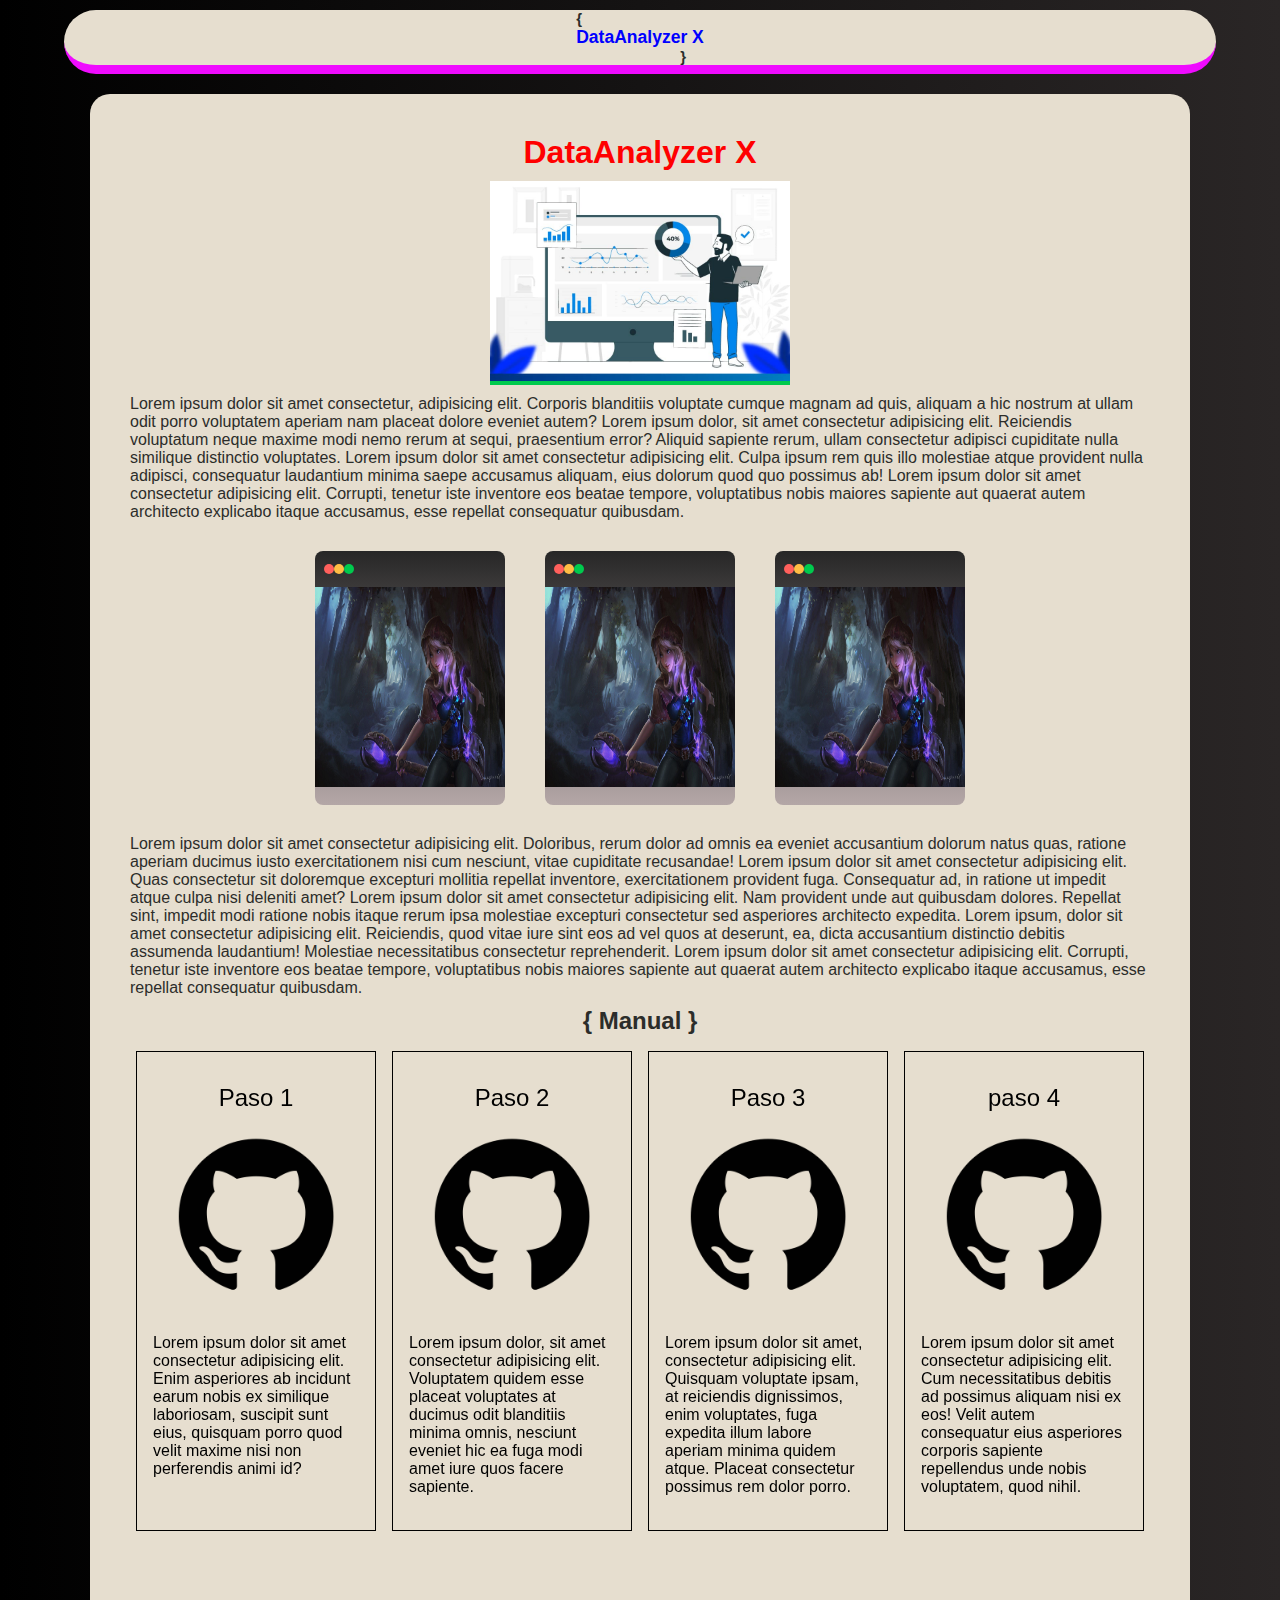
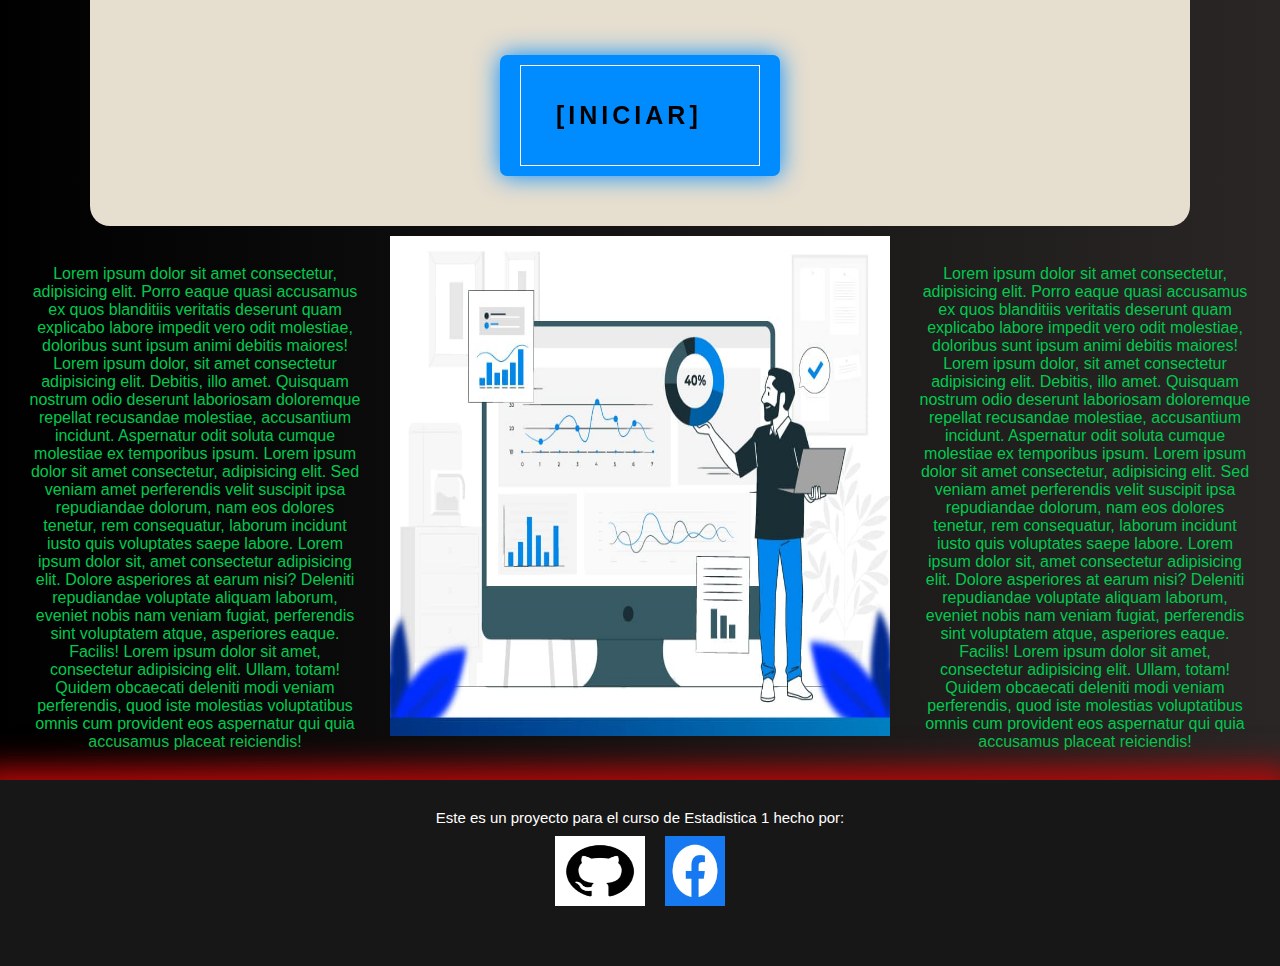
==== index.html @ dcce1c60 "diseño" ====
<!DOCTYPE html>
<html lang="es">
<head>
    <meta charset="UTF-8">
    <meta name="viewport" content="wiodth=device-width, initial-scale=1.0">
    <link rel="preconnect" href="https://fonts.googleapis.com">
    <link rel="stylesheet" href="css/estilo.css">
    <title>Inicio </title>
</head>
<body>
 
        <div class="header">
      
            <img class="logo" src="">
            <div class="menu">
              <p>&#123;</p>
              <h3> DataAnalyzer X</h3>
              <p> &nbsp;  &nbsp;  &nbsp;  &nbsp;  &nbsp;  &nbsp; &nbsp;  &nbsp;  &nbsp;  &nbsp;  &nbsp;   &nbsp; &nbsp;&#125;</p>
            </div>
           
        </div>


       
         
      </div>
 
        <div class="container">
                    <H1>DataAnalyzer X</H1>
            <div class="imagen">
                <div>
                    <img class="img1"  id="img1" src="img/Portada-tipos-de-datos-estadisticos.jpg" alt="">
                </div>
            </div>
 
            
            <div class="conte">
                <p>
                  Lorem ipsum dolor sit amet consectetur, adipisicing elit. Corporis blanditiis voluptate cumque magnam ad quis, aliquam a hic nostrum at ullam odit porro voluptatem aperiam nam placeat dolore eveniet autem?
                  Lorem ipsum dolor, sit amet consectetur adipisicing elit. Reiciendis voluptatum neque maxime modi nemo rerum at sequi, praesentium error? Aliquid sapiente rerum, ullam consectetur adipisci cupiditate nulla similique distinctio voluptates.
                  Lorem ipsum dolor sit amet consectetur adipisicing elit. Culpa ipsum rem quis illo molestiae atque provident nulla adipisci, consequatur laudantium minima saepe accusamus aliquam, eius dolorum quod quo possimus ab!
                  Lorem ipsum dolor sit amet consectetur adipisicing elit. Corrupti, tenetur iste inventore eos beatae tempore, voluptatibus nobis maiores sapiente aut quaerat autem architecto explicabo itaque accusamus, esse repellat consequatur quibusdam.</p>
            </div>
                  
           <div class="imagenesesta">
            <!--–1 -->
            <div class="tarjeta">
               <div class="tresc">
                 <div class="circulo">
                   <span class="rojo"></span>
                 </div>
                 <div class="circulo">
                   <span class="amarillo"></span>
                 </div>
                 <div class="circulo">
                   <span class="verde"></span>
                 </div>
               </div>
               <div class="inteesta">
                 <img class="img1esta" src="img/wp2635093-league-of-legends-lux-wallpapers.jpg" alt="">
        
               </div>
             </div>
             <!--–2 -->
             <div class="tarjeta">
                <div class="tresc">
                  <div class="circulo">
                    <span class="rojo"></span>
                  </div>
                  <div class="circulo">
                    <span class="amarillo"></span>
                  </div>
                  <div class="circulo">
                    <span class="verde"></span>
                  </div>
                </div>
                <div class="inteesta">
                    <img class="img1esta" src="img/wp2635093-league-of-legends-lux-wallpapers.jpg" alt="">
           
                  </div>
              </div>
              <!--–3 -->
              <div class="tarjeta">
                <div class="tresc">
                  <div class="circulo">
                    <span class="rojo"></span>
                  </div>
                  <div class="circulo">
                    <span class="amarillo"></span>
                  </div>
                  <div class="circulo">
                    <span class="verde"></span>
                  </div>
                </div>
                <div class="inteesta">
                    <img class="img1esta" src="img/wp2635093-league-of-legends-lux-wallpapers.jpg" alt="">
           
                  </div>
              </div>

          </div>

          <div class="conte">
            <p> Lorem ipsum dolor sit amet consectetur adipisicing elit. Doloribus, rerum dolor ad omnis ea eveniet accusantium dolorum natus quas, ratione aperiam ducimus iusto exercitationem nisi cum nesciunt, vitae cupiditate recusandae!
                Lorem ipsum dolor sit amet consectetur adipisicing elit. Quas consectetur sit doloremque excepturi mollitia repellat inventore, exercitationem provident fuga. Consequatur ad, in ratione ut impedit atque culpa nisi deleniti amet?
              Lorem ipsum dolor sit amet consectetur adipisicing elit. Nam provident unde aut quibusdam dolores. Repellat sint, impedit modi ratione nobis itaque rerum ipsa molestiae excepturi consectetur sed asperiores architecto expedita.
              Lorem ipsum, dolor sit amet consectetur adipisicing elit. Reiciendis, quod vitae iure sint eos ad vel quos at deserunt, ea, dicta accusantium distinctio debitis assumenda laudantium! Molestiae necessitatibus consectetur reprehenderit.
              Lorem ipsum dolor sit amet consectetur adipisicing elit. Corrupti, tenetur iste inventore eos beatae tempore, voluptatibus nobis maiores sapiente aut quaerat autem architecto explicabo itaque accusamus, esse repellat consequatur quibusdam.</p>
        </div>
               <!-- Manual -->
            <div>
                <h2>&#123; Manual &#125;</h2>
            </div>

            <div class="desplazamientoderecha">
              <ol>
                  <li >
                      <h2>Paso 1</h2>
                      <img src="img/github_git_icon_145985.png" alt="">
                      <p>Lorem ipsum dolor sit amet consectetur adipisicing elit. Enim asperiores ab incidunt earum nobis ex similique laboriosam, suscipit sunt eius, quisquam porro quod velit maxime nisi non perferendis animi id?</p>
                  </li>
                  <li>
                      <h2>Paso 2</h2>
                      <img src="img/github_git_icon_145985.png" alt="">
                      <p>Lorem ipsum dolor, sit amet consectetur adipisicing elit. Voluptatem quidem esse placeat voluptates at ducimus odit blanditiis minima omnis, nesciunt eveniet hic ea fuga modi amet iure quos facere sapiente.</p>
                  </li>
                  <li>
                      <h2>Paso 3</h2>
                      <img src="img/github_git_icon_145985.png" alt="">
                      <p>Lorem ipsum dolor sit amet, consectetur adipisicing elit. Quisquam voluptate ipsam, at reiciendis dignissimos, enim voluptates, fuga expedita illum labore aperiam minima quidem atque. Placeat consectetur possimus rem dolor porro.</p>
                  </li>
                  <li>
                      <h2>paso 4</h2>
                      <img src="img/github_git_icon_145985.png" alt="">
                      <p>Lorem ipsum dolor sit amet consectetur adipisicing elit. Cum necessitatibus debitis ad possimus aliquam nisi ex eos! Velit autem consequatur eius asperiores corporis sapiente repellendus unde nobis voluptatem, quod nihil.</p>
                  </li>
                  <li>
                      <h2>paso 5</h2>
                      <img src="img/github_git_icon_145985.png" alt="">
                      <p>Lorem ipsum dolor sit amet, consectetur adipisicing elit. Officiis fugit praesentium perspiciatis voluptatibus quibusdam quidem velit? Fugiat harum repellat provident minima quasi. Praesentium modi ea, nostrum fugit nisi vel maiores.</p>
                  </li>
                  <li>
                      <h2>paso 6</h2>
                      <img src="img/github_git_icon_145985.png" alt="">
                      <p>Lorem ipsum dolor sit amet consectetur, adipisicing elit. Enim natus quos repudiandae? Vitae repellat totam earum ducimus. Harum perferendis, temporibus dicta quos, error nam assumenda deserunt natus non nostrum accusantium.</p>
                  </li>
                  <li>
                      <h2>paso 7</h2>
                      <img src="img/github_git_icon_145985.png" alt="">
                      <p>Lorem ipsum dolor sit, amet consectetur adipisicing elit. Quia alias maiores laudantium dolor veniam consequuntur dicta, cumque voluptatum magni doloribus impedit, quos, quo aperiam quaerat sunt expedita officia voluptatibus nulla!</p>
                  </li>
                  <li>
                      <h2>paso 8</h2>
                      <img src="img/github_git_icon_145985.png" alt="">
                      <p>Lorem ipsum, dolor sit amet consectetur adipisicing elit. Minus consectetur fuga ducimus excepturi ut iste asperiores saepe, quasi maxime, hic in repellendus impedit fugit laboriosam debitis eveniet? Neque, mollitia temporibus!</p>
                  </li>
                  <li>
                      <h2>paso 9</h2>
                      <img src="img/github_git_icon_145985.png" alt="">
                      <p>Lorem ipsum, dolor sit amet consectetur adipisicing elit. Sed rerum ratione saepe tempore commodi asperiores eligendi nemo labore dicta quibusdam, iusto nihil quisquam veniam corrupti. Magnam, ad odit! Tempora, explicabo?</p>
                  </li>
                  <li>
                      <h2>paso 10</h2>
                      <img src="img/github_git_icon_145985.png" alt="">
                      <p>Lorem ipsum dolor sit amet consectetur adipisicing elit. Enim asperiores ab incidunt earum nobis ex similique laboriosam, suscipit sunt eius, quisquam porro quod velit maxime nisi non perferendis animi id?</p>
                  </li>
                  <li>
                      <h2>paso 11</h2>
                      <img src="img/github_git_icon_145985.png" alt="">
                      <p>Lorem ipsum dolor, sit amet consectetur adipisicing elit. Voluptatem quidem esse placeat voluptates at ducimus odit blanditiis minima omnis, nesciunt eveniet hic ea fuga modi amet iure quos facere sapiente.</p>
                  </li>
              </ol>
          </div>
                  
                      <!-- boton iniciar -->
            
              <div class="boton1">

                <button  href="inisiousuario.html" class="botoni">

                    <nav class="barnav">
                      <ul>
                          <li style=" 
                          background-image: none;
                           "
                            
                          class=""><a href="inisiousuario.html">[Iniciar]</a></li>
                      </ul>
              
                  </nav>

                </button>

              </div>
            </div>
            
            <div class="imagen2">
                <p class="parrafo">
                 Lorem ipsum dolor sit amet consectetur, adipisicing elit. Porro eaque quasi accusamus ex quos blanditiis veritatis deserunt quam explicabo labore impedit vero odit molestiae, doloribus sunt ipsum animi debitis maiores!
                  Lorem ipsum dolor, sit amet consectetur adipisicing elit. Debitis, illo amet. Quisquam nostrum odio deserunt laboriosam doloremque repellat recusandae molestiae, accusantium incidunt. Aspernatur odit soluta cumque molestiae ex temporibus ipsum.
                  Lorem ipsum dolor sit amet consectetur, adipisicing elit. Sed veniam amet perferendis velit suscipit ipsa repudiandae dolorum, nam eos dolores tenetur, rem consequatur, laborum incidunt iusto quis voluptates saepe labore.
                  Lorem ipsum dolor sit, amet consectetur adipisicing elit. Dolore asperiores at earum nisi? Deleniti repudiandae voluptate aliquam laborum, eveniet nobis nam veniam fugiat, perferendis sint voluptatem atque, asperiores eaque. Facilis!
                  Lorem ipsum dolor sit amet, consectetur adipisicing elit. Ullam, totam! Quidem obcaecati deleniti modi veniam perferendis, quod iste molestias voluptatibus omnis cum provident eos aspernatur qui quia accusamus placeat reiciendis!
                
                </p>
              <img src="img/Portada-tipos-de-datos-estadisticos.jpg" class="imagenfin" alt="">
                <p class="parrafo">
                  Lorem ipsum dolor sit amet consectetur, adipisicing elit. Porro eaque quasi accusamus ex quos blanditiis veritatis deserunt quam explicabo labore impedit vero odit molestiae, doloribus sunt ipsum animi debitis maiores!
                  Lorem ipsum dolor, sit amet consectetur adipisicing elit. Debitis, illo amet. Quisquam nostrum odio deserunt laboriosam doloremque repellat recusandae molestiae, accusantium incidunt. Aspernatur odit soluta cumque molestiae ex temporibus ipsum.
                  Lorem ipsum dolor sit amet consectetur, adipisicing elit. Sed veniam amet perferendis velit suscipit ipsa repudiandae dolorum, nam eos dolores tenetur, rem consequatur, laborum incidunt iusto quis voluptates saepe labore.
                  Lorem ipsum dolor sit, amet consectetur adipisicing elit. Dolore asperiores at earum nisi? Deleniti repudiandae voluptate aliquam laborum, eveniet nobis nam veniam fugiat, perferendis sint voluptatem atque, asperiores eaque. Facilis!
                  Lorem ipsum dolor sit amet, consectetur adipisicing elit. Ullam, totam! Quidem obcaecati deleniti modi veniam perferendis, quod iste molestias voluptatibus omnis cum provident eos aspernatur qui quia accusamus placeat reiciendis!
                
                </p>
            </div>


        </div>

        
  <footer class="footer">

   
    <div class="footer__container">
      <p class="container__contenido__footer">Este es un proyecto para el curso de Estadistica 1 hecho por: </p>
<!--–1 
      <ul class="container__nombres"> 
    <li class="nombres__letras">Jayron Josué Guarchaj Menchú </li>
      <li class="nombres__letras">Gadiel Isaí Us Cosme</li>
      <li class="nombres__letras">Daniel Coroxom</li>
      <li class="nombres__letras">Dany</li>
      </ul>
    -->

      
    </div>

    <div class="redes">
      <div class="gitup">
        <img class="git" src="img/github_git_icon_145985.png" alt="">
      </div>

      <div class="face">
        <img class="facebook" src="img/XGehZ_9v_400x400.jpg" alt="">

      </div>
    </div>
  </footer>  

     
       
</body>
</html>
---- css/estilo.css ----
@import url('https://fonts.googleapis.com/css2?family=Roboto+Condensed:wght@300;400&display=swap');
@import url('https://fonts.googleapis.com/css2?family=Bebas+Neue&display=swap');

.botonimagen{
  background-image: none;

}

* {

    margin: 0;
    padding: 0;
    box-sizing: border-box;
    text-decoration: none;
    list-style: none;
  }
  body {

	display: flex;
	justify-content: center;
	align-items: center;
	flex-direction: column;

	width: 100%;
	height: 100%;
	color:#2c2d2a;

    font-family: "Roboto", sans-serif;
     
    background: linear-gradient(
      to right,
      #000000,
      #2a2626
    ); 
  }

a {
	text-decoration: none;
    
	color:#2c2d2a;
}


h1,
h2 {
	margin: 0;
	padding: auto;
	align-items: center;
	text-align: center;
}



H1{
	padding: 10px;
	color: #ff0000;
}
.header {
	
	cursor: default;
	margin: 10px;
	border-radius: 50px;
	display: flex;
	align-items: center;
	height:auto;
	width: 90%;
	white-space: nowrap;
	flex-shrink: 0;
	font-weight: 900;
	font-size: 15px;
	border-bottom: 9px solid rgb(239, 11, 255);
	background-color:#e6decf;
    justify-content: center;

}

.container {
	
	cursor: default;
	max-width: 1100px;
	border-radius: 4px;
	height: auto;
	margin: 10px;
	display: flex;
	flex-direction: column;
	background-color: #e6decf;
	padding: 30px;
	border-radius: 20px;
}

.img1 {
	width: 300px;
	height: 200px;
	
}
.imagen{
  width: auto;
  height:auto;
    color: #00ca4e;
	background-color: #00ca4e;
	align-items: center;
	align-self: center;
	padding:auto;

}
.conte{
	padding: 10px;
}

.imagenesesta{
	display: flex;

	align-items: center;
	align-self: center;
	padding:auto;
}

   
/*tarjetas*/
.tarjeta {
	width: 190px;
	height: 254px;
	margin: 0 auto;
	align-items: center;
	text-align: center;
	background: linear-gradient(0deg, #b4a7a7, #272727);
	border-radius: 8px;
	z-index: 1;
	margin: 20px;
  }
  
  .tresc {
	display: flex;
	align-items: center;
	padding: 9px;
  }
  
  .circulos {
	padding: 0 4px;
  }
  
  .rojo,.amarillo,.verde {
	display: inline-block;
	align-items: center;
	width: 10px;
	height: 10px;
	padding: 1px;
	border-radius: 50%;
  }
  
  .rojo {
	background-color: #ff605c;
  }
  
  .amarillo {
	background-color: #ffbd44;
  }
  
  .verde {
	background-color: #00ca4e;
  }


.inteesta{
	color: #ff605c;
	background-color: #ff605c;
	height: 200px;
}
.img1esta{
	height: 200px;
	width: 190px;
}


.boton1{
  
	padding: 20px;
	align-self: center;

}
.botoni{
	padding: 10px 20px;
	border: none;
	font-size: 17px;
	color: #fff;
	border-radius: 7px;
	letter-spacing: 4px;
	font-weight: 700;
	text-transform: uppercase;
	transition: 0.5s;
	transition-property: box-shadow;
	background: rgb(0,140,255);
	box-shadow: 0 0 25px rgb(0,140,255);
}




.botoni:hover {
  cursor: url(/public/img/imgcursor/mai-san.png),auto;
  box-shadow: 0 0 10px rgb(167, 15, 209),
              0 0 35px rgb(255, 0, 106),
              0 0 60px rgb(118, 0, 245),
              0 0 110px rgb(0,140,255);
}

h3{

    color: blue;
    animation: de 3s infinite;

     
}

@keyframes de {

    0% {
        opacity: 0;
      }
      
      86.1% {
        opacity: 1;
        text-shadow: 0 0 30px rgba(255, 0, 0, 0.6), 0 0 60px rgb(167, 0, 239), 0 0 110px rgba(255, 255, 255, 0.25), 0 0 100px rgba(255, 255, 255, 0.1);
      }

    }
   



.footer {
	width: 100%;
	height: 100%;
    box-shadow:  -5px 5px 28px 17px #b70909;
    cursor: default;
    background-color: rgb(24, 23, 23);
    -webkit-padding-before: 40px;
            padding-block-start: 29px;
    display: -ms-grid;
    display: grid;
    justify-items: center;
    -webkit-padding-after: 50px;
            padding-block-end: 50px;
  }

  .footer__container p {
    color: white;
    font-size: 15px;
    text-align: center;
  }
  .footer__container ul {
    list-style: none;
  }
  .footer__container ul li {
    font-size: 15
    px;
    color: white;
    text-align: center;
  }


  ::-webkit-scrollbar{
    width: 20px;
  }

  ::-webkit-scrollbar-track{
    border: 4px solid rgb(48, 45, 45);
    box-shadow: 0 0 5px 5px rgba(0, 0, 0, 0.868) inset;
  }

  ::-webkit-scrollbar-thumb{
    border-radius: 100%;

    background: linear-gradient(
    45deg,
    rgb(255, 90, 90),
    #615363
    );
    

  }



  .redes{

	display: flex;

  }

.gitup{
	display: flex;
	background-color: white;
	margin: 10px;
}
  .git{
	height: 70px;
	width: 90px;
  }

  .face{
	display: flex;
	background-color: white;
	margin: 10px;
  }
  .facebook{
	height: 70px;
	width: 60px;
  }
.imagenfin{
 height: 500px;
 width: 500px;

}

.parrafo{
  margin:auto;
  display: flex;
  padding: 29px;
  text-align: center;
  
}
  .imagen2{
    padding: auto;
    display: flex;
    color: #00ca4e;
    border-color:  #ff0000 ;
  }
  .barnav li :hover{
    cursor:url(/img/imgcursor/mai-san.png),auto ;
    border-radius: 100px;
 color:#cf2d3a;

}
a{
  cursor:pointer;
}
.barnav ul li a  {
    position: relative;
    float:left;
  font-size:25px;
  padding: 19px;
  color: rgb(0, 0, 0);
 
}


/*Manual*/

.desplazamientoderecha { /**/
    overflow: auto; /*para que no se salga*/
	height:600px;/*altura */
    padding: 1rem;
    scroll-timeline-axis: inline;
}

ol,ul {
    display: grid;
    grid-template-columns: repeat(auto-fill, minmax(240px, 1fr));
    grid-gap: 1rem;
    display: flex;
    gap: 1rem;
    list-style: none;
    padding-left: 0;
    counter-reset: list-item;
    perspective: 9000px;
    transform-style: preserve-3d;
    perspective-origin: 50% 50%;

    > li {
        flex: 1 1 240px;
        min-width: 240px;
        border: 1px solid currentColor;
        padding: 1rem;
        animation: auto ease-in-out intro forwards,
            auto ease-in-out outro forwards;
        animation-timeline: view(inline);
        animation-range: entry, exit;
        transform-origin: bottom center;
    }

    p,
    h2 {
        margin-top: 1rem;
        margin-bottom: 0;
    }

    h2 {
        color: rgb(0, 0, 0)fff;
        font-weight: normal;
    }
}

ol > li {
    display: flex;
    flex-direction: column;
    color: #000000;
    position: relative;
    overflow: hidden;

    &::before {
       
        font-size: 5em;
        font-weight: bold;
        color: #e10000;
        margin-bottom: 1rem;
        line-height: 1;
    }

    &::after {
        content: "";
        background-image: var(--bg);
        position: absolute;
        inset: -20px;
        background-size: cover;
        transform: scale(1);
        transition: transform 0.5s ease-out, opacity 0.4s linear;
        opacity: 0;
        z-index: -1;
    }

    &:hover {
        color: #000000;
        &::after {
            transform: scale(1.1) rotate(4deg);
            opacity: 0.8;
        }
    }
}


@keyframes intro {
    from {
        transform-origin: center left;
        opacity: 0;
        scale: 0;
        rotate: z -90deg;
        translate: 0 -100%;
    }
    to {
        transform-origin: center left;
        opacity: 1;
        scale: 1;
        rotate: z 0deg;
        translate: 0 0;
    }
}

@keyframes outro {
    from {
        transform-origin: center right;
        opacity: 1;
        scale: 1;
        translate: 0 0;
    }
    to {
        transform-origin: center right;
        opacity: 0;
        scale: 0;
        translate: 0 100%;
    }
}
li{
	background-image: url(/public/componentes/img/wp2635093-league-of-legends-lux-wallpapers.jpg);

}
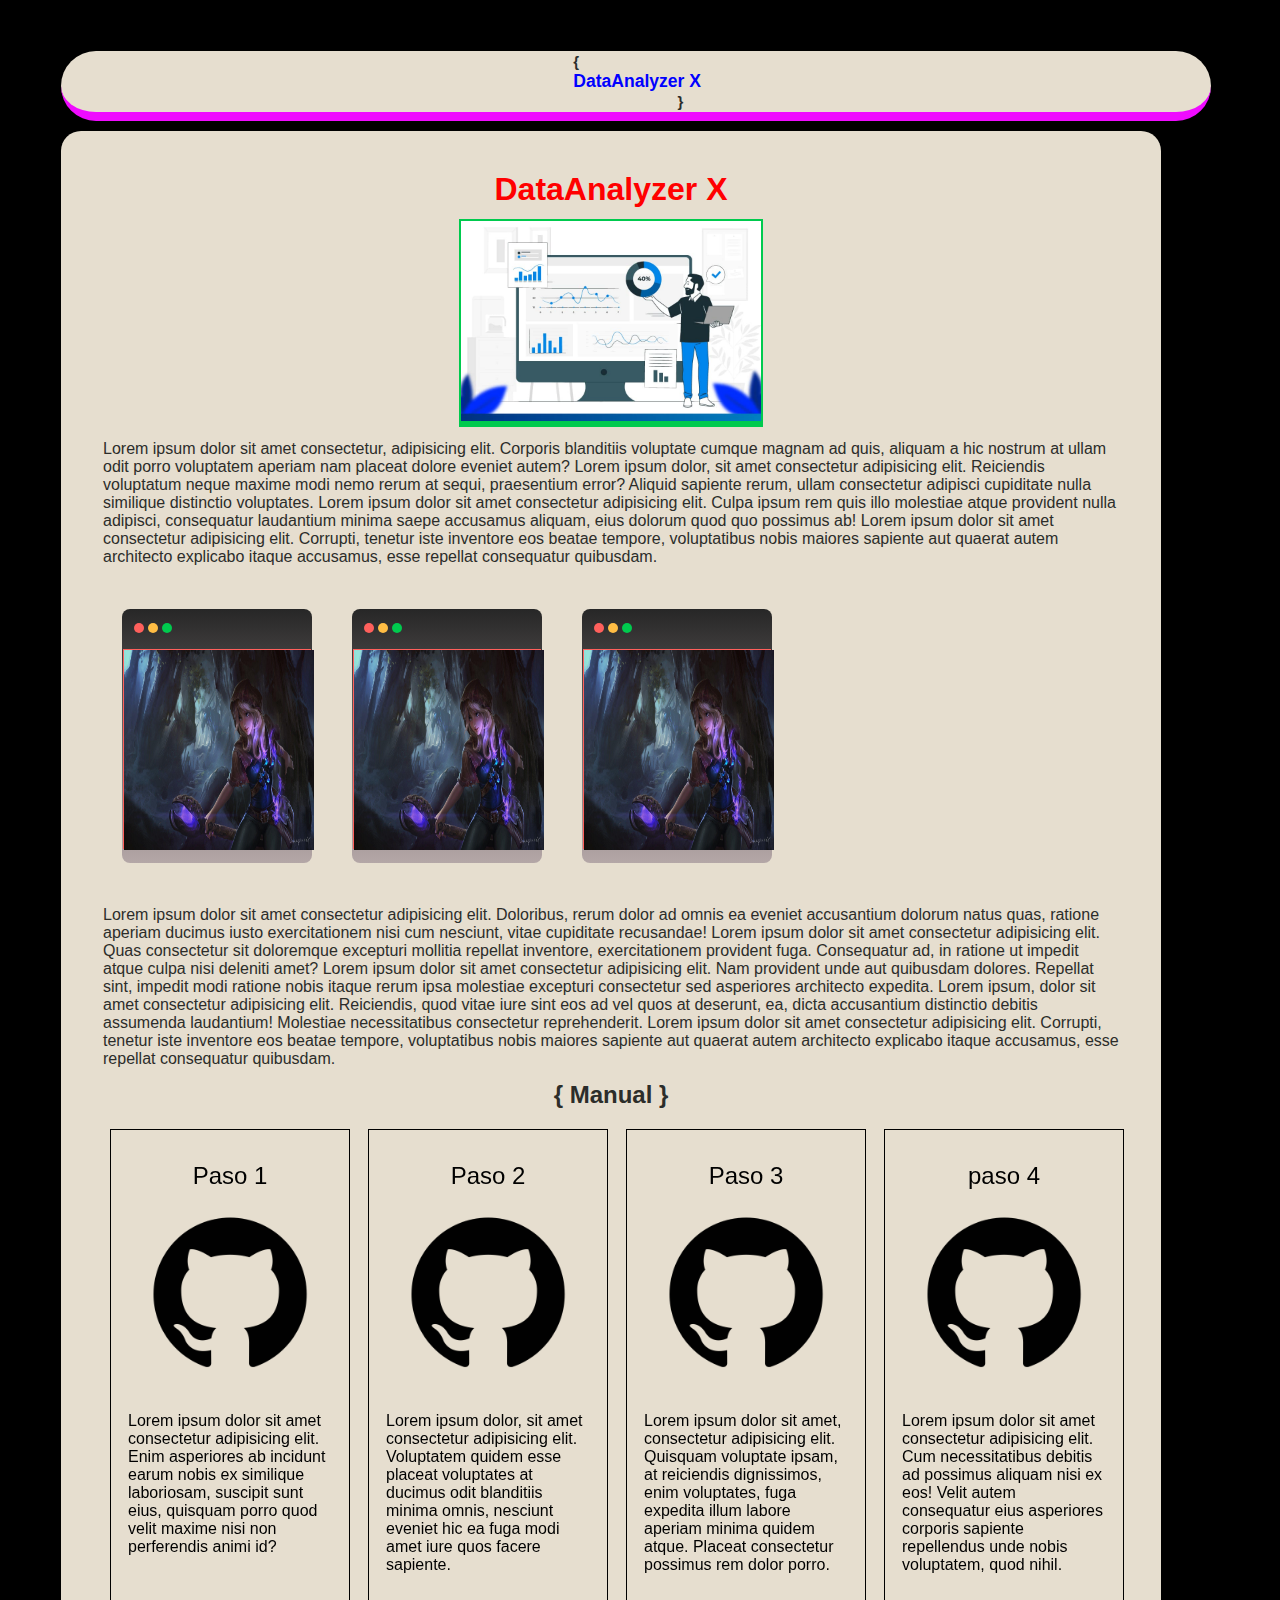
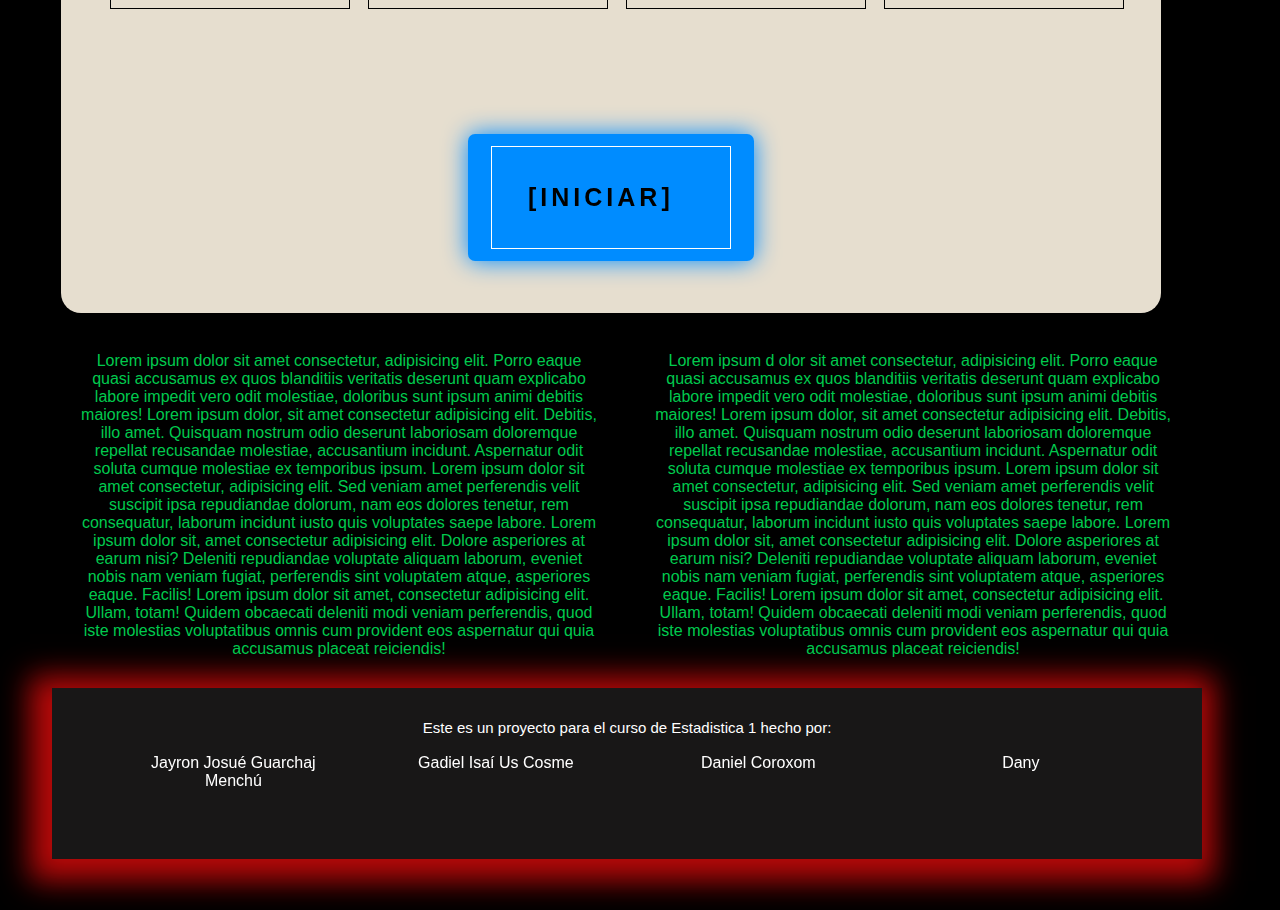
==== commit f5cec134: "Deseño2" ====
--- a/index.html
+++ b/index.html
@@ -181,9 +181,7 @@
                     <nav class="barnav">
                       <ul>
                           <li style=" 
-                          background-image: none;
-                           "
-                            
+                          background-image: none;"
                           class=""><a href="inisiousuario.html">[Iniciar]</a></li>
                       </ul>
               
@@ -202,10 +200,11 @@
                   Lorem ipsum dolor sit, amet consectetur adipisicing elit. Dolore asperiores at earum nisi? Deleniti repudiandae voluptate aliquam laborum, eveniet nobis nam veniam fugiat, perferendis sint voluptatem atque, asperiores eaque. Facilis!
                   Lorem ipsum dolor sit amet, consectetur adipisicing elit. Ullam, totam! Quidem obcaecati deleniti modi veniam perferendis, quod iste molestias voluptatibus omnis cum provident eos aspernatur qui quia accusamus placeat reiciendis!
                 
-                </p>
-              <img src="img/Portada-tipos-de-datos-estadisticos.jpg" class="imagenfin" alt="">
+
                 <p class="parrafo">
-                  Lorem ipsum dolor sit amet consectetur, adipisicing elit. Porro eaque quasi accusamus ex quos blanditiis veritatis deserunt quam explicabo labore impedit vero odit molestiae, doloribus sunt ipsum animi debitis maiores!
+                  Lorem ipsum d               
+             
+              olor sit amet consectetur, adipisicing elit. Porro eaque quasi accusamus ex quos blanditiis veritatis deserunt quam explicabo labore impedit vero odit molestiae, doloribus sunt ipsum animi debitis maiores!
                   Lorem ipsum dolor, sit amet consectetur adipisicing elit. Debitis, illo amet. Quisquam nostrum odio deserunt laboriosam doloremque repellat recusandae molestiae, accusantium incidunt. Aspernatur odit soluta cumque molestiae ex temporibus ipsum.
                   Lorem ipsum dolor sit amet consectetur, adipisicing elit. Sed veniam amet perferendis velit suscipit ipsa repudiandae dolorum, nam eos dolores tenetur, rem consequatur, laborum incidunt iusto quis voluptates saepe labore.
                   Lorem ipsum dolor sit, amet consectetur adipisicing elit. Dolore asperiores at earum nisi? Deleniti repudiandae voluptate aliquam laborum, eveniet nobis nam veniam fugiat, perferendis sint voluptatem atque, asperiores eaque. Facilis!
@@ -223,28 +222,18 @@
    
     <div class="footer__container">
       <p class="container__contenido__footer">Este es un proyecto para el curso de Estadistica 1 hecho por: </p>
-<!--–1 
+
       <ul class="container__nombres"> 
-    <li class="nombres__letras">Jayron Josué Guarchaj Menchú </li>
-      <li class="nombres__letras">Gadiel Isaí Us Cosme</li>
-      <li class="nombres__letras">Daniel Coroxom</li>
-      <li class="nombres__letras">Dany</li>
+    <li style=" border:none;" class="nombres__letras">Jayron Josué Guarchaj Menchú </li>
+      <li style=" border:none;" class="nombres__letras">Gadiel Isaí Us Cosme</li>
+      <li style=" border:none;" class="nombres__letras">Daniel Coroxom</li>
+      <li style=" border:none;" class="nombres__letras">Dany</li>
       </ul>
-    -->
-
+    
       
-    </div>
-
-    <div class="redes">
-      <div class="gitup">
-        <img class="git" src="img/github_git_icon_145985.png" alt="">
-      </div>
-
-      <div class="face">
-        <img class="facebook" src="img/XGehZ_9v_400x400.jpg" alt="">
-
-      </div>
-    </div>
+    </div>  
+
+    
   </footer>  
 
      
--- a/css/estilo.css
+++ b/css/estilo.css
@@ -7,31 +7,26 @@
 }
 
 * {
-
-    margin: 0;
-    padding: 0;
-    box-sizing: border-box;
-    text-decoration: none;
-    list-style: none;
+  margin: 1px;
+  padding: 0;
+  box-sizing: border-box;
+  text-decoration: none;
+  list-style: none;
   }
   body {
-
-	display: flex;
-	justify-content: center;
-	align-items: center;
-	flex-direction: column;
-
-	width: 100%;
-	height: 100%;
-	color:#2c2d2a;
+    
+
+	 justify-content: center;
+	 align-items: center;
+	 flex-direction: column;
+    margin: 50px;
+	 width: 90%;
+	 height: 100%;
+	 color:#2c2d2a;
 
     font-family: "Roboto", sans-serif;
      
-    background: linear-gradient(
-      to right,
-      #000000,
-      #2a2626
-    ); 
+      background-color: #000000;
   }
 
 a {
@@ -56,14 +51,14 @@
 	color: #ff0000;
 }
 .header {
-	
-	cursor: default;
+  	 
+  cursor:url(/img/imgcursor/yae.png),auto;
 	margin: 10px;
 	border-radius: 50px;
 	display: flex;
 	align-items: center;
 	height:auto;
-	width: 90%;
+	width: 100%;
 	white-space: nowrap;
 	flex-shrink: 0;
 	font-weight: 900;
@@ -75,8 +70,8 @@
 }
 
 .container {
+	 cursor: url(/img/imgcursor/mai-san.png),auto;
 	
-	cursor: default;
 	max-width: 1100px;
 	border-radius: 4px;
 	height: auto;
@@ -108,11 +103,10 @@
 }
 
 .imagenesesta{
-	display: flex;
-
-	align-items: center;
-	align-self: center;
-	padding:auto;
+  display:flex;
+  overflow: auto; /*para que no se salga*/
+	align-items: center;
+	padding:10px;
 }
 
    
@@ -165,6 +159,7 @@
 	color: #ff605c;
 	background-color: #ff605c;
 	height: 200px;
+  width:auto;
 }
 .img1esta{
 	height: 200px;
@@ -229,6 +224,7 @@
 
 
 .footer {
+  overflow: auto;
 	width: 100%;
 	height: 100%;
     box-shadow:  -5px 5px 28px 17px #b70909;
@@ -280,33 +276,6 @@
 
   }
 
-
-
-  .redes{
-
-	display: flex;
-
-  }
-
-.gitup{
-	display: flex;
-	background-color: white;
-	margin: 10px;
-}
-  .git{
-	height: 70px;
-	width: 90px;
-  }
-
-  .face{
-	display: flex;
-	background-color: white;
-	margin: 10px;
-  }
-  .facebook{
-	height: 70px;
-	width: 60px;
-  }
 .imagenfin{
  height: 500px;
  width: 500px;
@@ -350,7 +319,9 @@
 .desplazamientoderecha { /**/
     overflow: auto; /*para que no se salga*/
 	height:600px;/*altura */
+  cursor: pointer;
     padding: 1rem;
+
     scroll-timeline-axis: inline;
 }
 
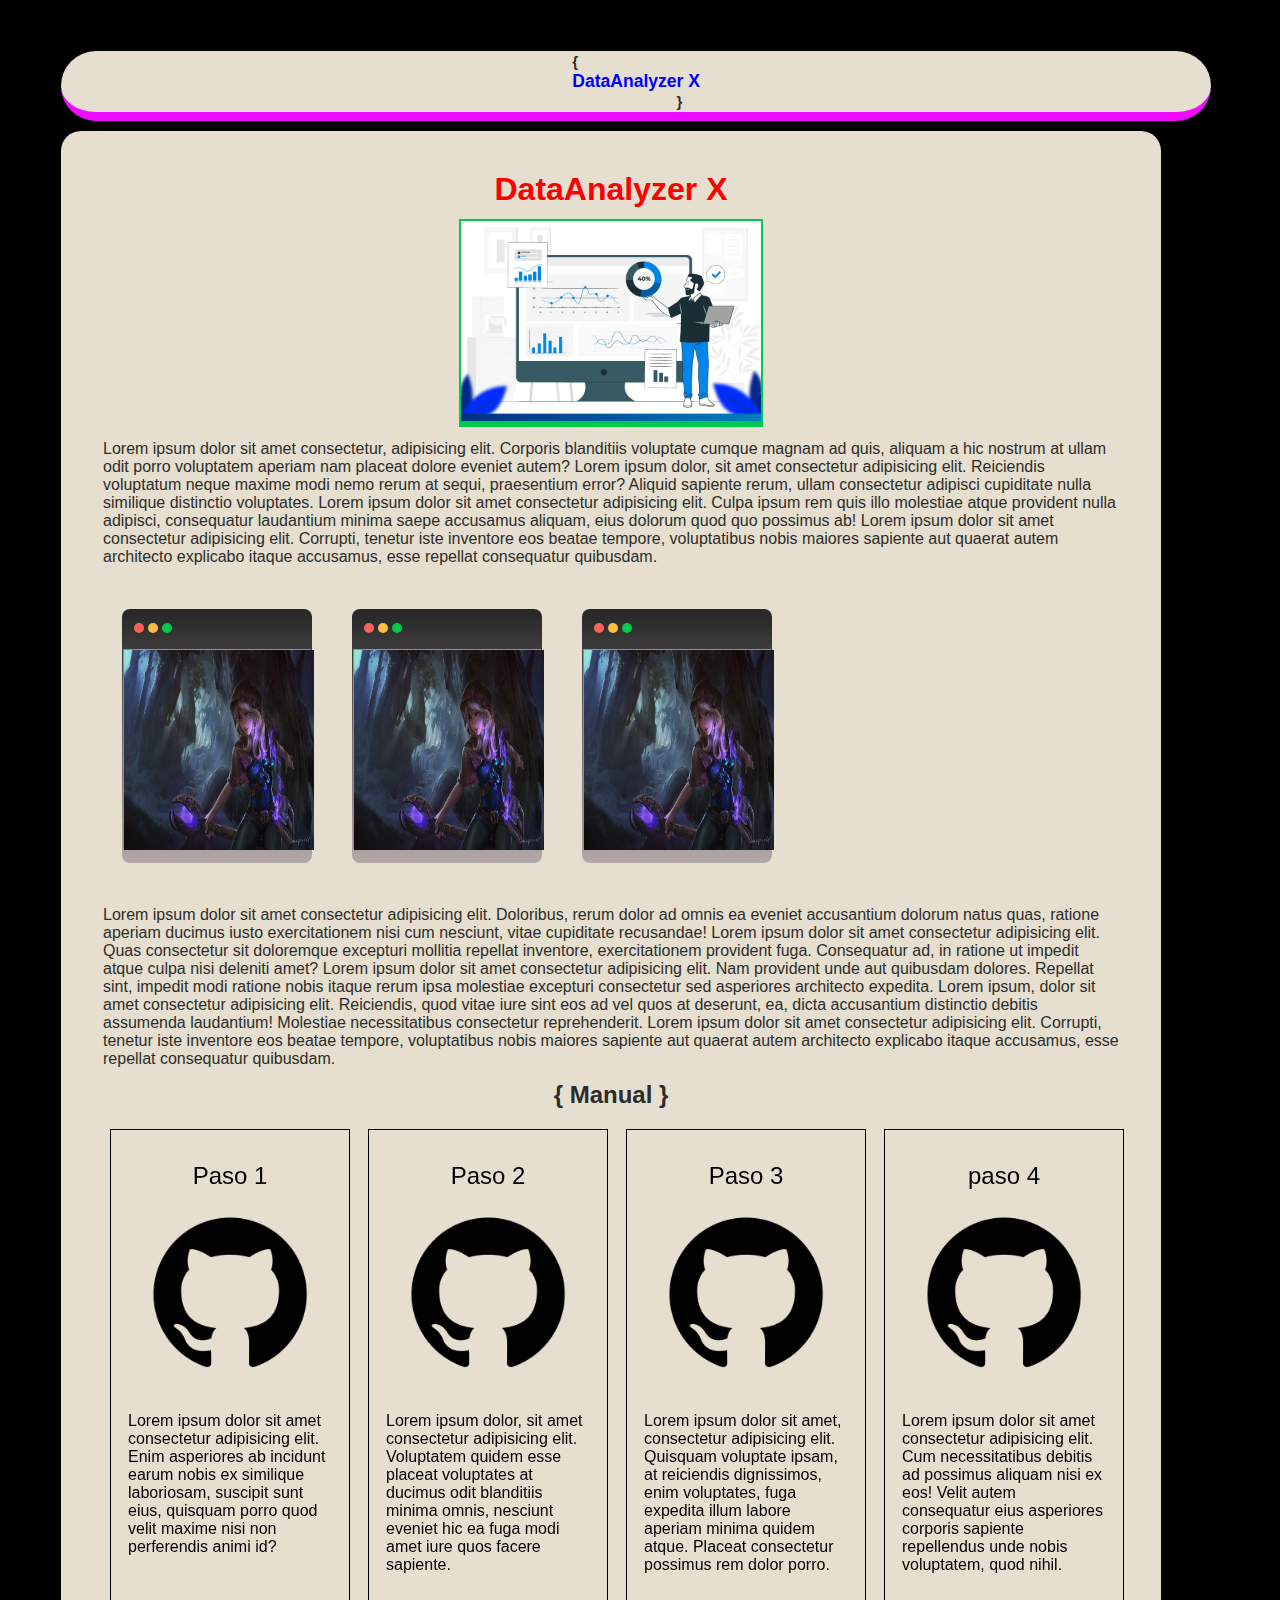
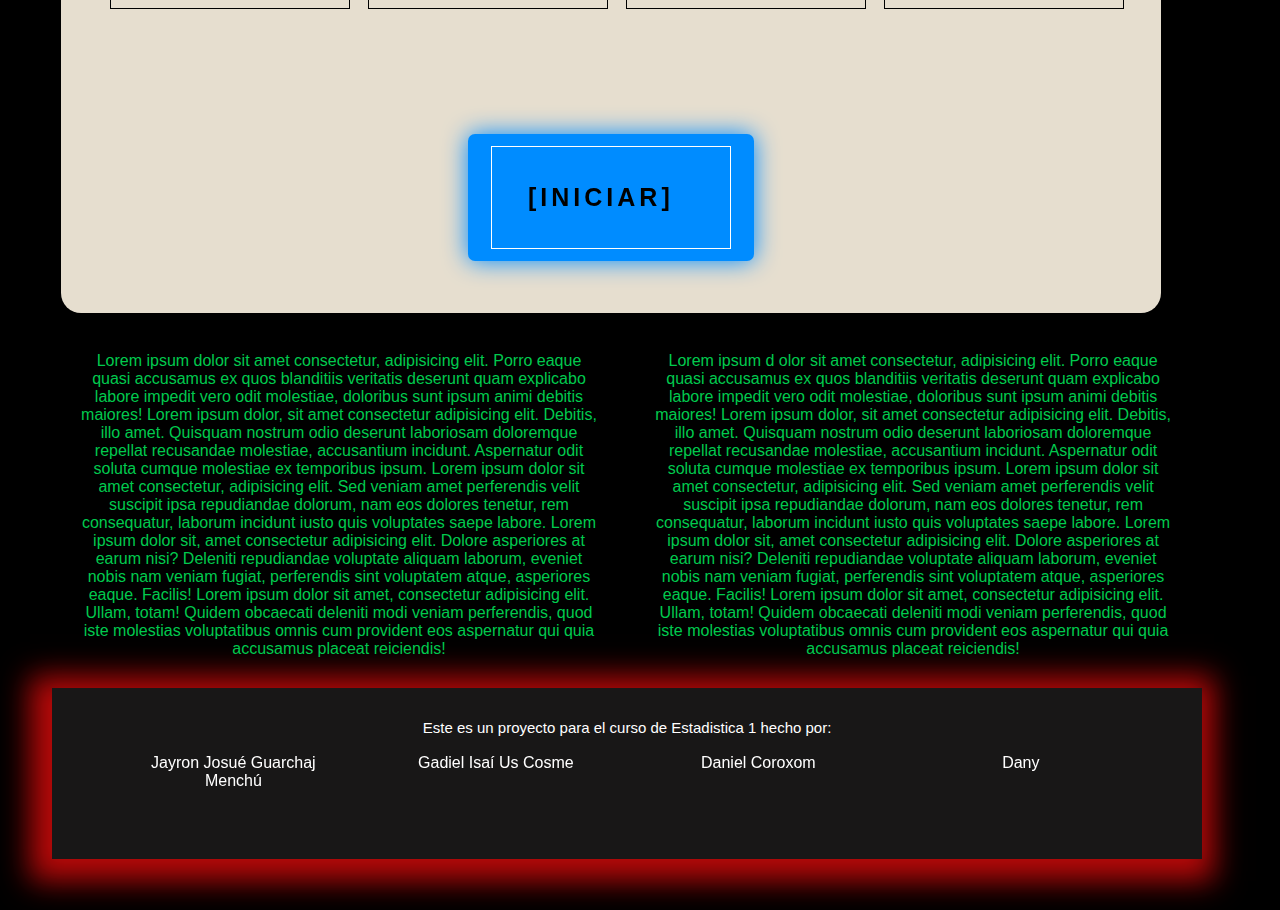
==== commit c1792d2f: "DISEÑO TERMINADO" ====
--- a/index.html
+++ b/index.html
@@ -8,10 +8,10 @@
     <title>Inicio </title>
 </head>
 <body>
- 
+             <!--Encabezado-->
         <div class="header">
       
-            <img class="logo" src="">
+        
             <div class="menu">
               <p>&#123;</p>
               <h3> DataAnalyzer X</h3>
@@ -24,7 +24,7 @@
        
          
       </div>
- 
+                   <!-- Elt itulo del contenido-->
         <div class="container">
                     <H1>DataAnalyzer X</H1>
             <div class="imagen">
@@ -32,7 +32,7 @@
                     <img class="img1"  id="img1" src="img/Portada-tipos-de-datos-estadisticos.jpg" alt="">
                 </div>
             </div>
- 
+                     <!--contenido-->
             
             <div class="conte">
                 <p>
@@ -41,7 +41,7 @@
                   Lorem ipsum dolor sit amet consectetur adipisicing elit. Culpa ipsum rem quis illo molestiae atque provident nulla adipisci, consequatur laudantium minima saepe accusamus aliquam, eius dolorum quod quo possimus ab!
                   Lorem ipsum dolor sit amet consectetur adipisicing elit. Corrupti, tenetur iste inventore eos beatae tempore, voluptatibus nobis maiores sapiente aut quaerat autem architecto explicabo itaque accusamus, esse repellat consequatur quibusdam.</p>
             </div>
-                  
+                     <!-- diseño de tarjetas para las imagenes que se insertaran-->
            <div class="imagenesesta">
             <!--–1 -->
             <div class="tarjeta">
@@ -99,7 +99,7 @@
               </div>
 
           </div>
-
+                 <!-- segundo contenido o parrafo  -->
           <div class="conte">
             <p> Lorem ipsum dolor sit amet consectetur adipisicing elit. Doloribus, rerum dolor ad omnis ea eveniet accusantium dolorum natus quas, ratione aperiam ducimus iusto exercitationem nisi cum nesciunt, vitae cupiditate recusandae!
                 Lorem ipsum dolor sit amet consectetur adipisicing elit. Quas consectetur sit doloremque excepturi mollitia repellat inventore, exercitationem provident fuga. Consequatur ad, in ratione ut impedit atque culpa nisi deleniti amet?
@@ -107,11 +107,11 @@
               Lorem ipsum, dolor sit amet consectetur adipisicing elit. Reiciendis, quod vitae iure sint eos ad vel quos at deserunt, ea, dicta accusantium distinctio debitis assumenda laudantium! Molestiae necessitatibus consectetur reprehenderit.
               Lorem ipsum dolor sit amet consectetur adipisicing elit. Corrupti, tenetur iste inventore eos beatae tempore, voluptatibus nobis maiores sapiente aut quaerat autem architecto explicabo itaque accusamus, esse repellat consequatur quibusdam.</p>
         </div>
-               <!-- Manual -->
+               <!-- titulo del manual Manual -->
             <div>
                 <h2>&#123; Manual &#125;</h2>
             </div>
-
+                     <!--manual-->
             <div class="desplazamientoderecha">
               <ol>
                   <li >
@@ -191,6 +191,8 @@
 
               </div>
             </div>
+
+               <!--los dos parrafos o contenido laterales izquierda y derecha-->
             
             <div class="imagen2">
                 <p class="parrafo">
@@ -216,7 +218,7 @@
 
         </div>
 
-        
+           <!-- div donde van los nombres de los integrantes -->
   <footer class="footer">
 
    
--- a/css/estilo.css
+++ b/css/estilo.css
@@ -1,6 +1,6 @@
 @import url('https://fonts.googleapis.com/css2?family=Roboto+Condensed:wght@300;400&display=swap');
 @import url('https://fonts.googleapis.com/css2?family=Bebas+Neue&display=swap');
-
+/*la imagen en el boton se anula*/
 .botonimagen{
   background-image: none;
 
@@ -52,7 +52,6 @@
 }
 .header {
   	 
-  cursor:url(/img/imgcursor/yae.png),auto;
 	margin: 10px;
 	border-radius: 50px;
 	display: flex;
@@ -69,6 +68,7 @@
 
 }
 
+/*en donde va todo el contenido */
 .container {
 	 cursor: url(/img/imgcursor/mai-san.png),auto;
 	
@@ -102,15 +102,37 @@
 	padding: 10px;
 }
 
+/*div donde se almacenan las tarjetas de imagenes de estadistica*/
+
 .imagenesesta{
+  cursor: pointer;
   display:flex;
   overflow: auto; /*para que no se salga*/
 	align-items: center;
 	padding:10px;
 }
 
-   
-/*tarjetas*/
+/*es en donde van a estar lo nombres de los integrantes*/
+.container_nombres{
+
+  text-align: center;
+align-self: center;
+align-items: center;
+text-align-last: center;
+
+}
+
+/*los nombre de los integrantes*/
+.nombres_letras{
+text-align: center;
+align-self: center;
+align-items: center;
+text-align-last: center;
+
+/**/
+
+}
+/*imagenes con diseño de tarjetas*/
 .tarjeta {
 	width: 190px;
 	height: 254px;
@@ -123,6 +145,7 @@
 	margin: 20px;
   }
   
+  /*componentes superiores izquierda diseño circulos */
   .tresc {
 	display: flex;
 	align-items: center;
@@ -153,20 +176,25 @@
   .verde {
 	background-color: #00ca4e;
   }
-
-
+ /* */
+
+
+ 
 .inteesta{
 	color: #ff605c;
 	background-color: #ff605c;
 	height: 200px;
   width:auto;
 }
+ /*imagen de las tarjetas */
+
 .img1esta{
 	height: 200px;
 	width: 190px;
 }
-
-
+/* */
+
+/*boton de incio de secion de usuario */
 .boton1{
   
 	padding: 20px;
@@ -199,6 +227,9 @@
               0 0 110px rgb(0,140,255);
 }
 
+/* */
+
+/*el nombre del titulo del encabezado*/
 h3{
 
     color: blue;
@@ -206,6 +237,10 @@
 
      
 }
+/* */
+
+
+/*la animacion del el titulo*/
 
 @keyframes de {
 
@@ -314,7 +349,7 @@
 }
 
 
-/*Manual*/
+/*todo el codigo de la*/
 
 .desplazamientoderecha { /**/
     overflow: auto; /*para que no se salga*/
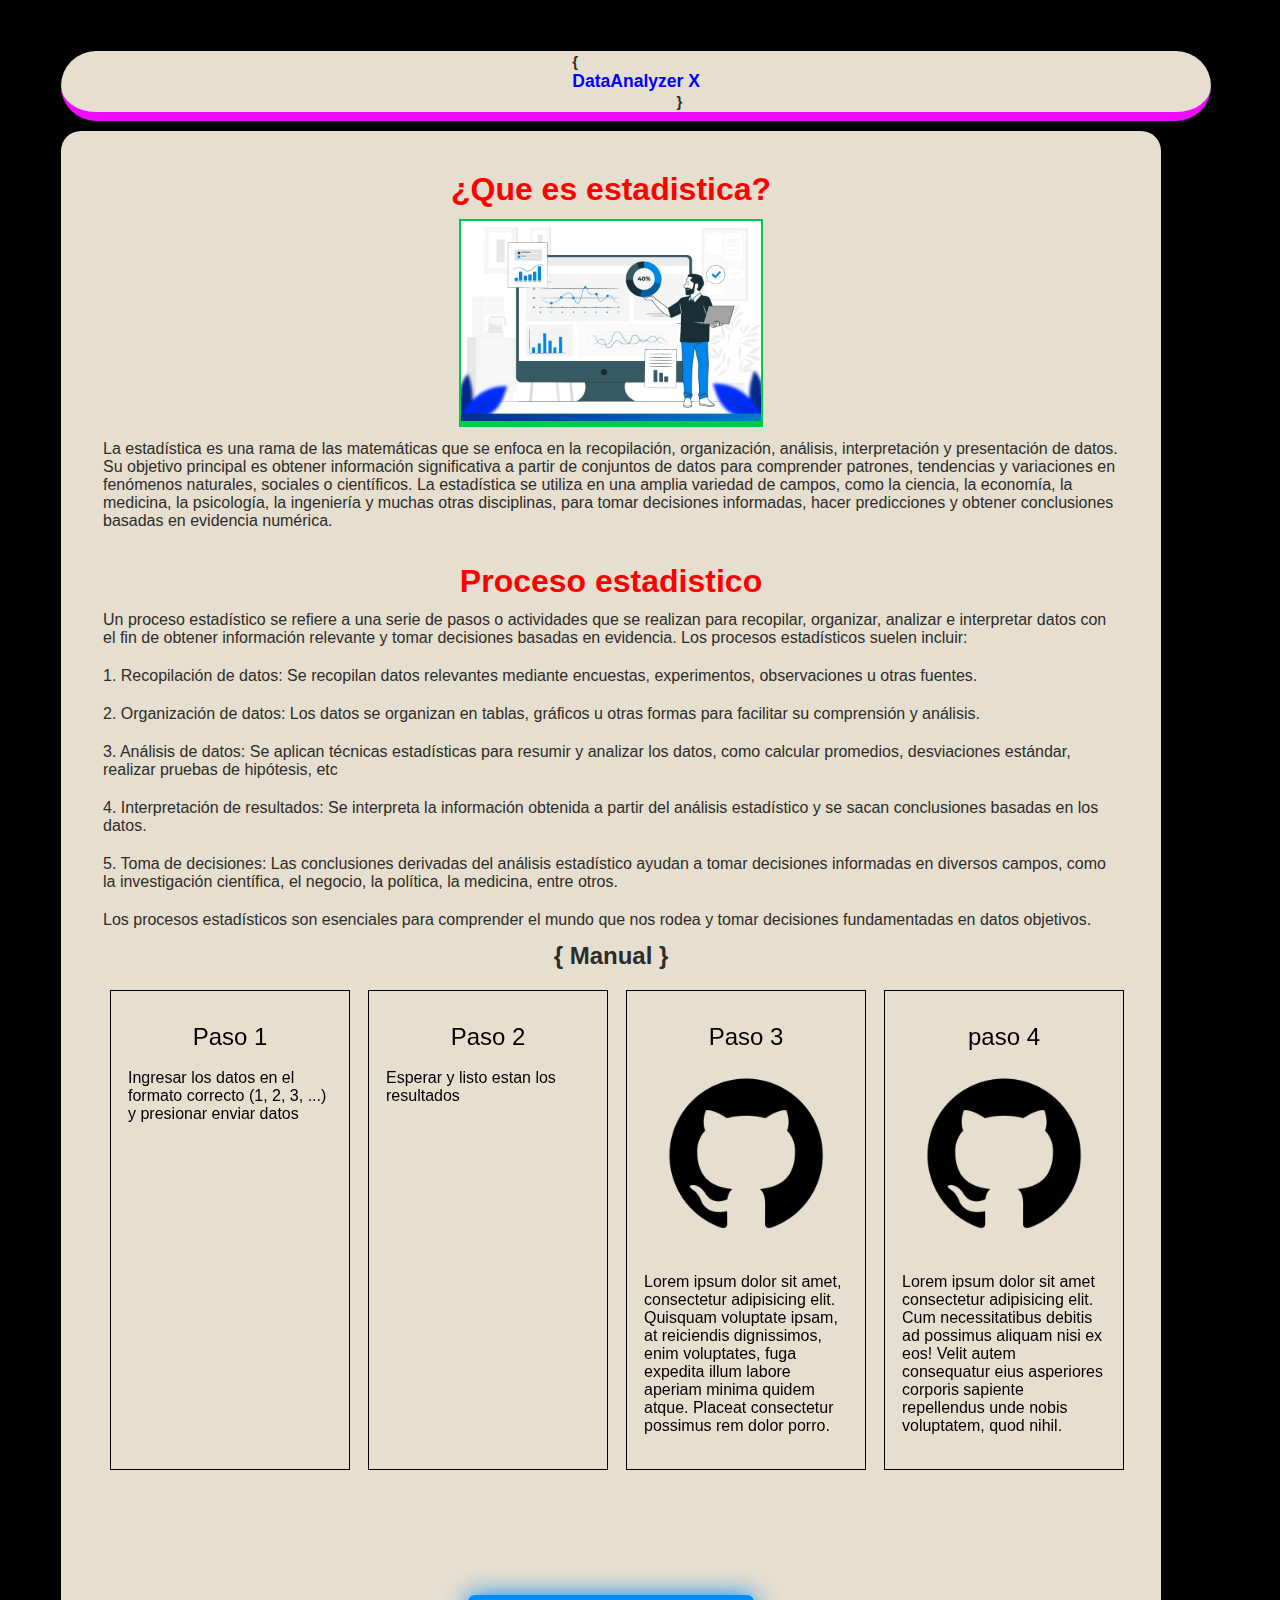
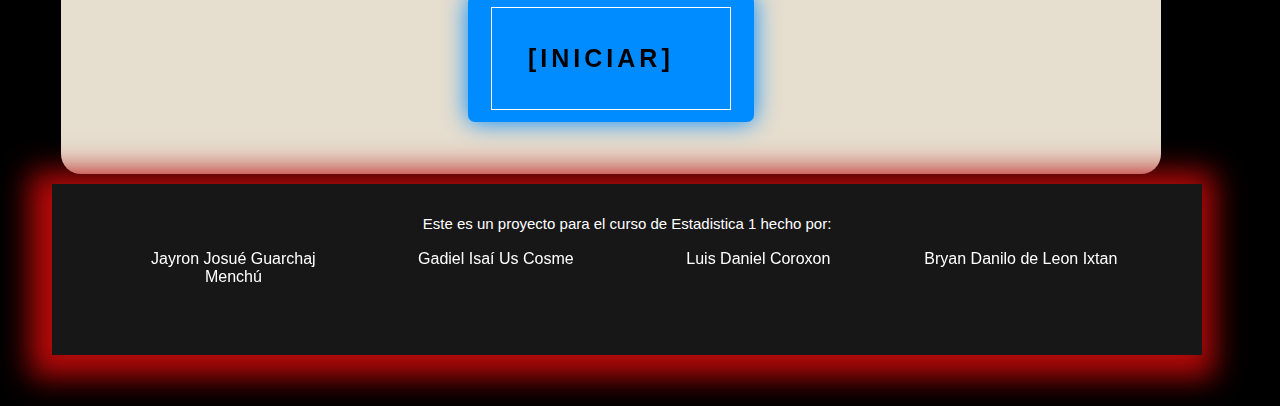
==== commit f45ad17b: "Se agrego contenido a la pagina y se termino el tutorial de como usar el programa" ====
--- a/index.html
+++ b/index.html
@@ -26,7 +26,7 @@
       </div>
                    <!-- Elt itulo del contenido-->
         <div class="container">
-                    <H1>DataAnalyzer X</H1>
+                    <H1>¿Que es estadistica?</H1>
             <div class="imagen">
                 <div>
                     <img class="img1"  id="img1" src="img/Portada-tipos-de-datos-estadisticos.jpg" alt="">
@@ -35,77 +35,22 @@
                      <!--contenido-->
             
             <div class="conte">
+
                 <p>
-                  Lorem ipsum dolor sit amet consectetur, adipisicing elit. Corporis blanditiis voluptate cumque magnam ad quis, aliquam a hic nostrum at ullam odit porro voluptatem aperiam nam placeat dolore eveniet autem?
-                  Lorem ipsum dolor, sit amet consectetur adipisicing elit. Reiciendis voluptatum neque maxime modi nemo rerum at sequi, praesentium error? Aliquid sapiente rerum, ullam consectetur adipisci cupiditate nulla similique distinctio voluptates.
-                  Lorem ipsum dolor sit amet consectetur adipisicing elit. Culpa ipsum rem quis illo molestiae atque provident nulla adipisci, consequatur laudantium minima saepe accusamus aliquam, eius dolorum quod quo possimus ab!
-                  Lorem ipsum dolor sit amet consectetur adipisicing elit. Corrupti, tenetur iste inventore eos beatae tempore, voluptatibus nobis maiores sapiente aut quaerat autem architecto explicabo itaque accusamus, esse repellat consequatur quibusdam.</p>
+                  La estadística es una rama de las matemáticas que se enfoca en la recopilación, organización, análisis, interpretación y presentación de datos. Su objetivo principal es obtener información significativa a partir de conjuntos de datos para comprender patrones, tendencias y variaciones en fenómenos naturales, sociales o científicos. La estadística se utiliza en una amplia variedad de campos, como la ciencia, la economía, la medicina, la psicología, la ingeniería y muchas otras disciplinas, para tomar decisiones informadas, hacer predicciones y obtener conclusiones basadas en evidencia numérica.</p>
             </div>
                      <!-- diseño de tarjetas para las imagenes que se insertaran-->
-           <div class="imagenesesta">
-            <!--–1 -->
-            <div class="tarjeta">
-               <div class="tresc">
-                 <div class="circulo">
-                   <span class="rojo"></span>
-                 </div>
-                 <div class="circulo">
-                   <span class="amarillo"></span>
-                 </div>
-                 <div class="circulo">
-                   <span class="verde"></span>
-                 </div>
-               </div>
-               <div class="inteesta">
-                 <img class="img1esta" src="img/wp2635093-league-of-legends-lux-wallpapers.jpg" alt="">
-        
-               </div>
-             </div>
-             <!--–2 -->
-             <div class="tarjeta">
-                <div class="tresc">
-                  <div class="circulo">
-                    <span class="rojo"></span>
-                  </div>
-                  <div class="circulo">
-                    <span class="amarillo"></span>
-                  </div>
-                  <div class="circulo">
-                    <span class="verde"></span>
-                  </div>
-                </div>
-                <div class="inteesta">
-                    <img class="img1esta" src="img/wp2635093-league-of-legends-lux-wallpapers.jpg" alt="">
            
-                  </div>
-              </div>
-              <!--–3 -->
-              <div class="tarjeta">
-                <div class="tresc">
-                  <div class="circulo">
-                    <span class="rojo"></span>
-                  </div>
-                  <div class="circulo">
-                    <span class="amarillo"></span>
-                  </div>
-                  <div class="circulo">
-                    <span class="verde"></span>
-                  </div>
-                </div>
-                <div class="inteesta">
-                    <img class="img1esta" src="img/wp2635093-league-of-legends-lux-wallpapers.jpg" alt="">
-           
-                  </div>
-              </div>
-
-          </div>
                  <!-- segundo contenido o parrafo  -->
           <div class="conte">
-            <p> Lorem ipsum dolor sit amet consectetur adipisicing elit. Doloribus, rerum dolor ad omnis ea eveniet accusantium dolorum natus quas, ratione aperiam ducimus iusto exercitationem nisi cum nesciunt, vitae cupiditate recusandae!
-                Lorem ipsum dolor sit amet consectetur adipisicing elit. Quas consectetur sit doloremque excepturi mollitia repellat inventore, exercitationem provident fuga. Consequatur ad, in ratione ut impedit atque culpa nisi deleniti amet?
-              Lorem ipsum dolor sit amet consectetur adipisicing elit. Nam provident unde aut quibusdam dolores. Repellat sint, impedit modi ratione nobis itaque rerum ipsa molestiae excepturi consectetur sed asperiores architecto expedita.
-              Lorem ipsum, dolor sit amet consectetur adipisicing elit. Reiciendis, quod vitae iure sint eos ad vel quos at deserunt, ea, dicta accusantium distinctio debitis assumenda laudantium! Molestiae necessitatibus consectetur reprehenderit.
-              Lorem ipsum dolor sit amet consectetur adipisicing elit. Corrupti, tenetur iste inventore eos beatae tempore, voluptatibus nobis maiores sapiente aut quaerat autem architecto explicabo itaque accusamus, esse repellat consequatur quibusdam.</p>
+            <h1>Proceso estadistico</h1>
+            <p> Un proceso estadístico se refiere a una serie de pasos o actividades que se realizan para recopilar, organizar, analizar e interpretar datos con el fin de obtener información relevante y tomar decisiones basadas en evidencia. Los procesos estadísticos suelen incluir:</p>
+            <br><p>1. Recopilación de datos: Se recopilan datos relevantes mediante encuestas, experimentos, observaciones u otras fuentes.</p>
+            <br><p>2. Organización de datos: Los datos se organizan en tablas, gráficos u otras formas para facilitar su comprensión y análisis.</p>
+            <br><p>3. Análisis de datos: Se aplican técnicas estadísticas para resumir y analizar los datos, como calcular promedios, desviaciones estándar, realizar pruebas de hipótesis, etc</p>
+            <br><p>4. Interpretación de resultados: Se interpreta la información obtenida a partir del análisis estadístico y se sacan conclusiones basadas en los datos.</p>
+            <br><p>5. Toma de decisiones: Las conclusiones derivadas del análisis estadístico ayudan a tomar decisiones informadas en diversos campos, como la investigación científica, el negocio, la política, la medicina, entre otros.</p>
+            <br><p>Los procesos estadísticos son esenciales para comprender el mundo que nos rodea y tomar decisiones fundamentadas en datos objetivos.</p>
         </div>
                <!-- titulo del manual Manual -->
             <div>
@@ -114,15 +59,15 @@
                      <!--manual-->
             <div class="desplazamientoderecha">
               <ol>
-                  <li >
+                  <li class="card-desplazamiento">
                       <h2>Paso 1</h2>
-                      <img src="img/github_git_icon_145985.png" alt="">
-                      <p>Lorem ipsum dolor sit amet consectetur adipisicing elit. Enim asperiores ab incidunt earum nobis ex similique laboriosam, suscipit sunt eius, quisquam porro quod velit maxime nisi non perferendis animi id?</p>
+                      <img src="img/paso1.png" alt="">
+                      <p>Ingresar los datos en el formato correcto (1, 2, 3, ...) y presionar enviar datos</p>
                   </li>
                   <li>
                       <h2>Paso 2</h2>
-                      <img src="img/github_git_icon_145985.png" alt="">
-                      <p>Lorem ipsum dolor, sit amet consectetur adipisicing elit. Voluptatem quidem esse placeat voluptates at ducimus odit blanditiis minima omnis, nesciunt eveniet hic ea fuga modi amet iure quos facere sapiente.</p>
+                      <img src="img/paso2.png" alt="">
+                      <p>Esperar y listo estan los resultados</p>
                   </li>
                   <li>
                       <h2>Paso 3</h2>
@@ -194,26 +139,6 @@
 
                <!--los dos parrafos o contenido laterales izquierda y derecha-->
             
-            <div class="imagen2">
-                <p class="parrafo">
-                 Lorem ipsum dolor sit amet consectetur, adipisicing elit. Porro eaque quasi accusamus ex quos blanditiis veritatis deserunt quam explicabo labore impedit vero odit molestiae, doloribus sunt ipsum animi debitis maiores!
-                  Lorem ipsum dolor, sit amet consectetur adipisicing elit. Debitis, illo amet. Quisquam nostrum odio deserunt laboriosam doloremque repellat recusandae molestiae, accusantium incidunt. Aspernatur odit soluta cumque molestiae ex temporibus ipsum.
-                  Lorem ipsum dolor sit amet consectetur, adipisicing elit. Sed veniam amet perferendis velit suscipit ipsa repudiandae dolorum, nam eos dolores tenetur, rem consequatur, laborum incidunt iusto quis voluptates saepe labore.
-                  Lorem ipsum dolor sit, amet consectetur adipisicing elit. Dolore asperiores at earum nisi? Deleniti repudiandae voluptate aliquam laborum, eveniet nobis nam veniam fugiat, perferendis sint voluptatem atque, asperiores eaque. Facilis!
-                  Lorem ipsum dolor sit amet, consectetur adipisicing elit. Ullam, totam! Quidem obcaecati deleniti modi veniam perferendis, quod iste molestias voluptatibus omnis cum provident eos aspernatur qui quia accusamus placeat reiciendis!
-                
-
-                <p class="parrafo">
-                  Lorem ipsum d               
-             
-              olor sit amet consectetur, adipisicing elit. Porro eaque quasi accusamus ex quos blanditiis veritatis deserunt quam explicabo labore impedit vero odit molestiae, doloribus sunt ipsum animi debitis maiores!
-                  Lorem ipsum dolor, sit amet consectetur adipisicing elit. Debitis, illo amet. Quisquam nostrum odio deserunt laboriosam doloremque repellat recusandae molestiae, accusantium incidunt. Aspernatur odit soluta cumque molestiae ex temporibus ipsum.
-                  Lorem ipsum dolor sit amet consectetur, adipisicing elit. Sed veniam amet perferendis velit suscipit ipsa repudiandae dolorum, nam eos dolores tenetur, rem consequatur, laborum incidunt iusto quis voluptates saepe labore.
-                  Lorem ipsum dolor sit, amet consectetur adipisicing elit. Dolore asperiores at earum nisi? Deleniti repudiandae voluptate aliquam laborum, eveniet nobis nam veniam fugiat, perferendis sint voluptatem atque, asperiores eaque. Facilis!
-                  Lorem ipsum dolor sit amet, consectetur adipisicing elit. Ullam, totam! Quidem obcaecati deleniti modi veniam perferendis, quod iste molestias voluptatibus omnis cum provident eos aspernatur qui quia accusamus placeat reiciendis!
-                
-                </p>
-            </div>
 
 
         </div>
@@ -228,8 +153,8 @@
       <ul class="container__nombres"> 
     <li style=" border:none;" class="nombres__letras">Jayron Josué Guarchaj Menchú </li>
       <li style=" border:none;" class="nombres__letras">Gadiel Isaí Us Cosme</li>
-      <li style=" border:none;" class="nombres__letras">Daniel Coroxom</li>
-      <li style=" border:none;" class="nombres__letras">Dany</li>
+      <li style=" border:none;" class="nombres__letras">Luis Daniel Coroxon</li>
+      <li style=" border:none;" class="nombres__letras">Bryan Danilo de Leon Ixtan</li>
       </ul>
     
       
--- a/css/estilo.css
+++ b/css/estilo.css
@@ -352,7 +352,7 @@
 /*todo el codigo de la*/
 
 .desplazamientoderecha { /**/
-    overflow: auto; /*para que no se salga*/
+  overflow: auto; /*para que no se salga*/
 	height:600px;/*altura */
   cursor: pointer;
     padding: 1rem;
@@ -384,7 +384,7 @@
         animation-range: entry, exit;
         transform-origin: bottom center;
     }
-
+    
     p,
     h2 {
         margin-top: 1rem;
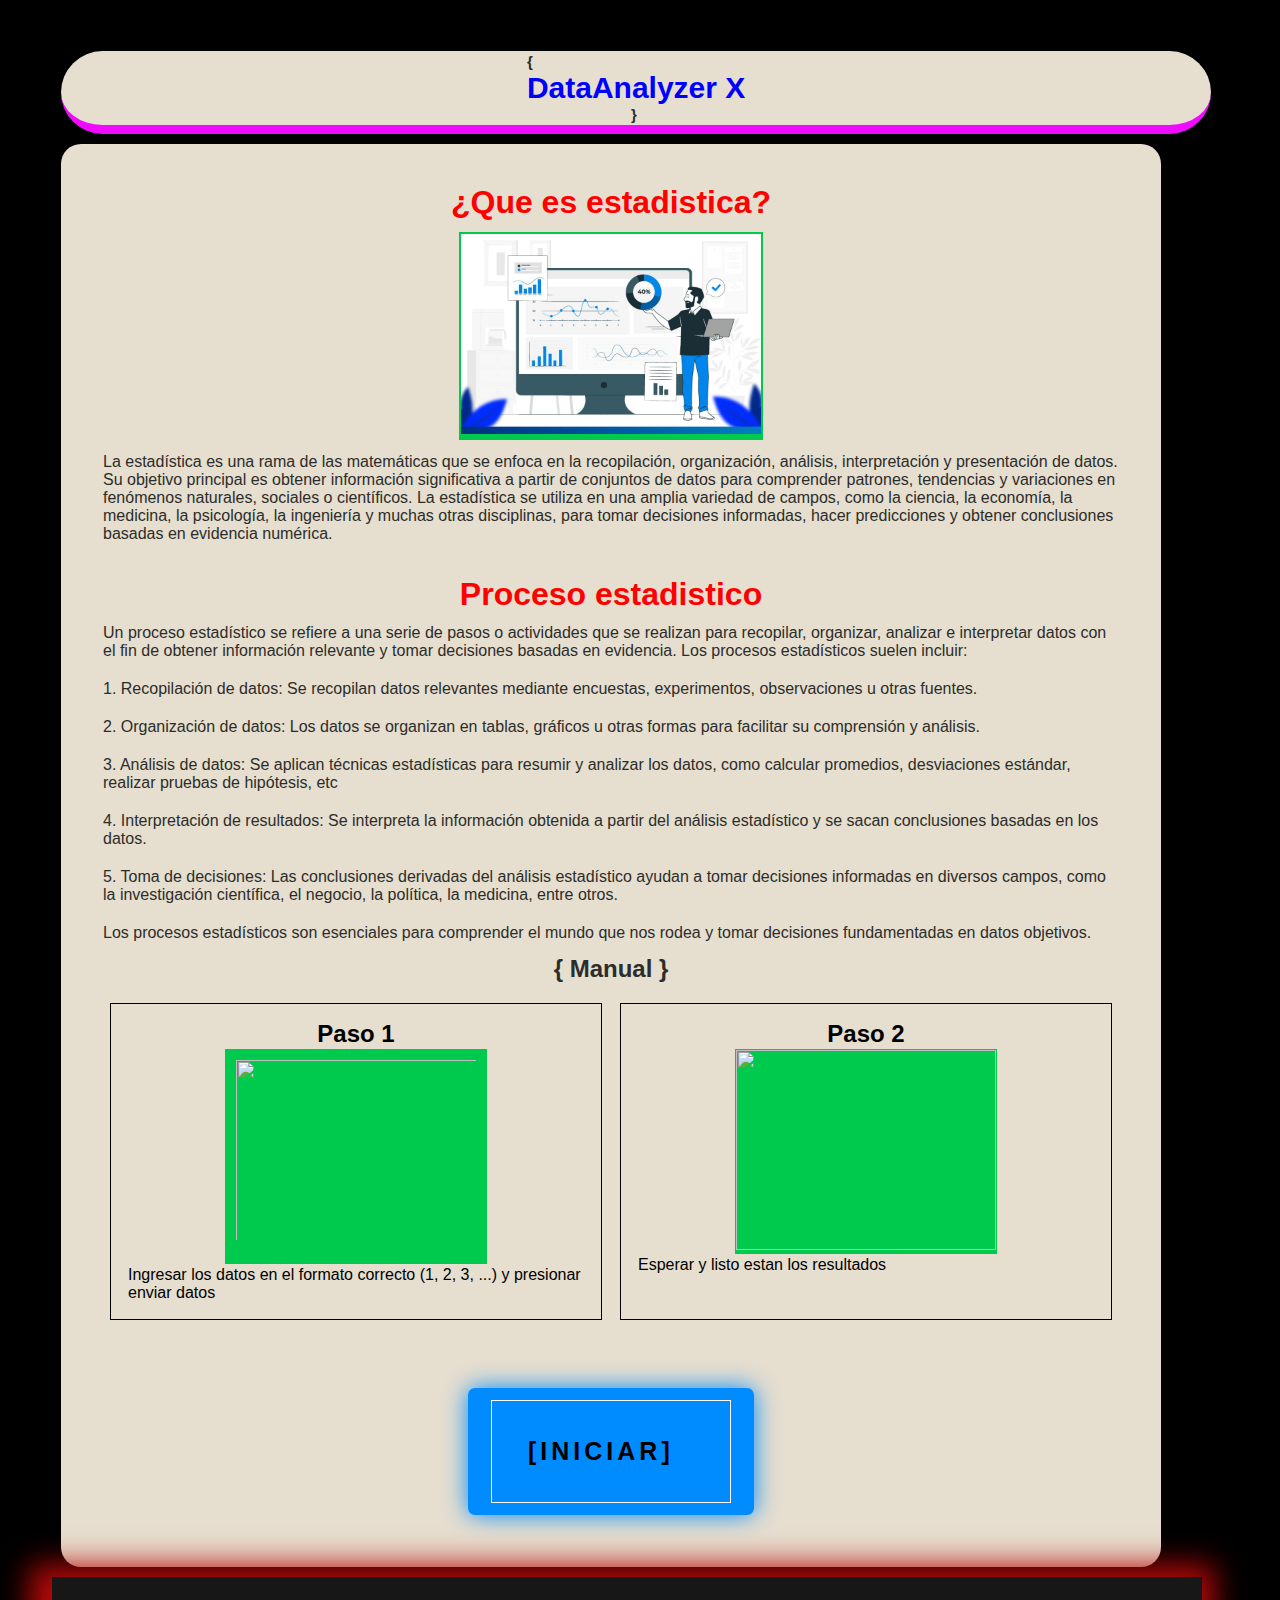
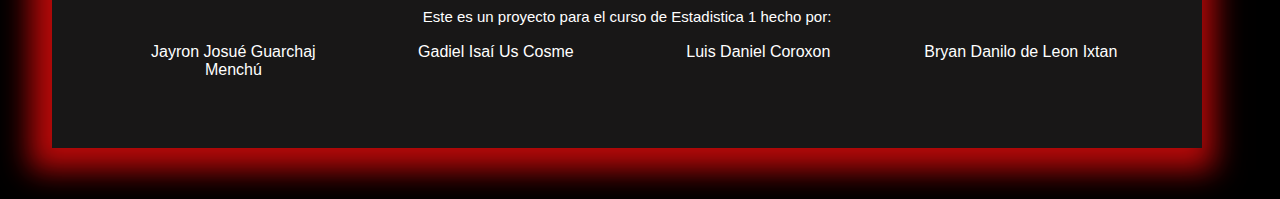
==== commit 751e6f36: "proyecto terminado" ====
--- a/index.html
+++ b/index.html
@@ -26,7 +26,7 @@
       </div>
                    <!-- Elt itulo del contenido-->
         <div class="container">
-                    <H1>¿Que es estadistica?</H1>
+                    <h1>¿Que es estadistica?</h1>
             <div class="imagen">
                 <div>
                     <img class="img1"  id="img1" src="img/Portada-tipos-de-datos-estadisticos.jpg" alt="">
@@ -61,60 +61,25 @@
               <ol>
                   <li class="card-desplazamiento">
                       <h2>Paso 1</h2>
-                      <img src="img/paso1.png" alt="">
+                      <div class="conteimg">
+                        <img src="img/paso1.png" class="imagen1m" alt="">
+                      </div>
+                     
                       <p>Ingresar los datos en el formato correcto (1, 2, 3, ...) y presionar enviar datos</p>
                   </li>
                   <li>
                       <h2>Paso 2</h2>
-                      <img src="img/paso2.png" alt="">
+
+                      <div class="conteimg">
+                        <img
+                        
+                    
+                        src="img/paso2.png" class="imagen2m" alt="">
+                      </div>
+                     
                       <p>Esperar y listo estan los resultados</p>
                   </li>
-                  <li>
-                      <h2>Paso 3</h2>
-                      <img src="img/github_git_icon_145985.png" alt="">
-                      <p>Lorem ipsum dolor sit amet, consectetur adipisicing elit. Quisquam voluptate ipsam, at reiciendis dignissimos, enim voluptates, fuga expedita illum labore aperiam minima quidem atque. Placeat consectetur possimus rem dolor porro.</p>
-                  </li>
-                  <li>
-                      <h2>paso 4</h2>
-                      <img src="img/github_git_icon_145985.png" alt="">
-                      <p>Lorem ipsum dolor sit amet consectetur adipisicing elit. Cum necessitatibus debitis ad possimus aliquam nisi ex eos! Velit autem consequatur eius asperiores corporis sapiente repellendus unde nobis voluptatem, quod nihil.</p>
-                  </li>
-                  <li>
-                      <h2>paso 5</h2>
-                      <img src="img/github_git_icon_145985.png" alt="">
-                      <p>Lorem ipsum dolor sit amet, consectetur adipisicing elit. Officiis fugit praesentium perspiciatis voluptatibus quibusdam quidem velit? Fugiat harum repellat provident minima quasi. Praesentium modi ea, nostrum fugit nisi vel maiores.</p>
-                  </li>
-                  <li>
-                      <h2>paso 6</h2>
-                      <img src="img/github_git_icon_145985.png" alt="">
-                      <p>Lorem ipsum dolor sit amet consectetur, adipisicing elit. Enim natus quos repudiandae? Vitae repellat totam earum ducimus. Harum perferendis, temporibus dicta quos, error nam assumenda deserunt natus non nostrum accusantium.</p>
-                  </li>
-                  <li>
-                      <h2>paso 7</h2>
-                      <img src="img/github_git_icon_145985.png" alt="">
-                      <p>Lorem ipsum dolor sit, amet consectetur adipisicing elit. Quia alias maiores laudantium dolor veniam consequuntur dicta, cumque voluptatum magni doloribus impedit, quos, quo aperiam quaerat sunt expedita officia voluptatibus nulla!</p>
-                  </li>
-                  <li>
-                      <h2>paso 8</h2>
-                      <img src="img/github_git_icon_145985.png" alt="">
-                      <p>Lorem ipsum, dolor sit amet consectetur adipisicing elit. Minus consectetur fuga ducimus excepturi ut iste asperiores saepe, quasi maxime, hic in repellendus impedit fugit laboriosam debitis eveniet? Neque, mollitia temporibus!</p>
-                  </li>
-                  <li>
-                      <h2>paso 9</h2>
-                      <img src="img/github_git_icon_145985.png" alt="">
-                      <p>Lorem ipsum, dolor sit amet consectetur adipisicing elit. Sed rerum ratione saepe tempore commodi asperiores eligendi nemo labore dicta quibusdam, iusto nihil quisquam veniam corrupti. Magnam, ad odit! Tempora, explicabo?</p>
-                  </li>
-                  <li>
-                      <h2>paso 10</h2>
-                      <img src="img/github_git_icon_145985.png" alt="">
-                      <p>Lorem ipsum dolor sit amet consectetur adipisicing elit. Enim asperiores ab incidunt earum nobis ex similique laboriosam, suscipit sunt eius, quisquam porro quod velit maxime nisi non perferendis animi id?</p>
-                  </li>
-                  <li>
-                      <h2>paso 11</h2>
-                      <img src="img/github_git_icon_145985.png" alt="">
-                      <p>Lorem ipsum dolor, sit amet consectetur adipisicing elit. Voluptatem quidem esse placeat voluptates at ducimus odit blanditiis minima omnis, nesciunt eveniet hic ea fuga modi amet iure quos facere sapiente.</p>
-                  </li>
-              </ol>
+                 
           </div>
                   
                       <!-- boton iniciar -->
@@ -124,10 +89,16 @@
                 <button  href="inisiousuario.html" class="botoni">
 
                     <nav class="barnav">
-                      <ul>
+                      <ul style=" 
+                        cursor: pointer;
+                        
+                        ">
                           <li style=" 
-                          background-image: none;"
-                          class=""><a href="inisiousuario.html">[Iniciar]</a></li>
+                          background-image: none; 
+                          cursor: pointer;
+                          
+                          "
+                          class=""><a style="cursor: pointer;" href="inisiousuario.html">[Iniciar]</a></li>
                       </ul>
               
                   </nav>
--- a/css/estilo.css
+++ b/css/estilo.css
@@ -1,5 +1,25 @@
 @import url('https://fonts.googleapis.com/css2?family=Roboto+Condensed:wght@300;400&display=swap');
 @import url('https://fonts.googleapis.com/css2?family=Bebas+Neue&display=swap');
+
+/*imagen 1 en el manual*/
+ .imagen1m{
+  padding: 10px;
+  height:200px;
+  width:260px;
+
+ }
+
+
+.imagen2m{
+  
+  height:200px;
+  width:260px ;
+  border-image-width: 10px;
+
+
+}
+ /*imagen 2 del del manual*/
+
 /*la imagen en el boton se anula*/
 .botonimagen{
   background-image: none;
@@ -45,7 +65,10 @@
 }
 
 
-
+h3{
+ font-size: 30px;
+
+}
 H1{
 	padding: 10px;
 	color: #ff0000;
@@ -70,7 +93,7 @@
 
 /*en donde va todo el contenido */
 .container {
-	 cursor: url(/img/imgcursor/mai-san.png),auto;
+	 cursor: url(/proyecto_Estadistica/img/imgcursor/mai-san.png),auto;
 	
 	max-width: 1100px;
 	border-radius: 4px;
@@ -86,6 +109,7 @@
 .img1 {
 	width: 300px;
 	height: 200px;
+
 	
 }
 .imagen{
@@ -196,12 +220,13 @@
 
 /*boton de incio de secion de usuario */
 .boton1{
-  
+  cursor: pointer;
 	padding: 20px;
 	align-self: center;
 
 }
 .botoni{
+  cursor: pointer;
 	padding: 10px 20px;
 	border: none;
 	font-size: 17px;
@@ -353,16 +378,14 @@
 
 .desplazamientoderecha { /**/
   overflow: auto; /*para que no se salga*/
-	height:600px;/*altura */
+	height:380px;/*altura */
   cursor: pointer;
     padding: 1rem;
-
-    scroll-timeline-axis: inline;
 }
 
 ol,ul {
     display: grid;
-    grid-template-columns: repeat(auto-fill, minmax(240px, 1fr));
+
     grid-gap: 1rem;
     display: flex;
     gap: 1rem;
@@ -370,31 +393,17 @@
     padding-left: 0;
     counter-reset: list-item;
     perspective: 9000px;
-    transform-style: preserve-3d;
     perspective-origin: 50% 50%;
 
-    > li {
+    li {
         flex: 1 1 240px;
         min-width: 240px;
         border: 1px solid currentColor;
         padding: 1rem;
-        animation: auto ease-in-out intro forwards,
-            auto ease-in-out outro forwards;
-        animation-timeline: view(inline);
-        animation-range: entry, exit;
-        transform-origin: bottom center;
+
     }
     
-    p,
-    h2 {
-        margin-top: 1rem;
-        margin-bottom: 0;
-    }
-
-    h2 {
-        color: rgb(0, 0, 0)fff;
-        font-weight: normal;
-    }
+
 }
 
 ol > li {
@@ -404,67 +413,14 @@
     position: relative;
     overflow: hidden;
 
-    &::before {
-       
-        font-size: 5em;
-        font-weight: bold;
-        color: #e10000;
-        margin-bottom: 1rem;
-        line-height: 1;
-    }
-
-    &::after {
-        content: "";
-        background-image: var(--bg);
-        position: absolute;
-        inset: -20px;
-        background-size: cover;
-        transform: scale(1);
-        transition: transform 0.5s ease-out, opacity 0.4s linear;
-        opacity: 0;
-        z-index: -1;
-    }
-
-    &:hover {
-        color: #000000;
-        &::after {
-            transform: scale(1.1) rotate(4deg);
-            opacity: 0.8;
-        }
-    }
-}
-
-
-@keyframes intro {
-    from {
-        transform-origin: center left;
-        opacity: 0;
-        scale: 0;
-        rotate: z -90deg;
-        translate: 0 -100%;
-    }
-    to {
-        transform-origin: center left;
-        opacity: 1;
-        scale: 1;
-        rotate: z 0deg;
-        translate: 0 0;
-    }
-}
-
-@keyframes outro {
-    from {
-        transform-origin: center right;
-        opacity: 1;
-        scale: 1;
-        translate: 0 0;
-    }
-    to {
-        transform-origin: center right;
-        opacity: 0;
-        scale: 0;
-        translate: 0 100%;
-    }
+
+}
+
+
+.conteimg{
+  background-color: #00ca4e;
+  align-items: center;
+  align-self: center;
 }
 li{
 	background-image: url(/public/componentes/img/wp2635093-league-of-legends-lux-wallpapers.jpg);
